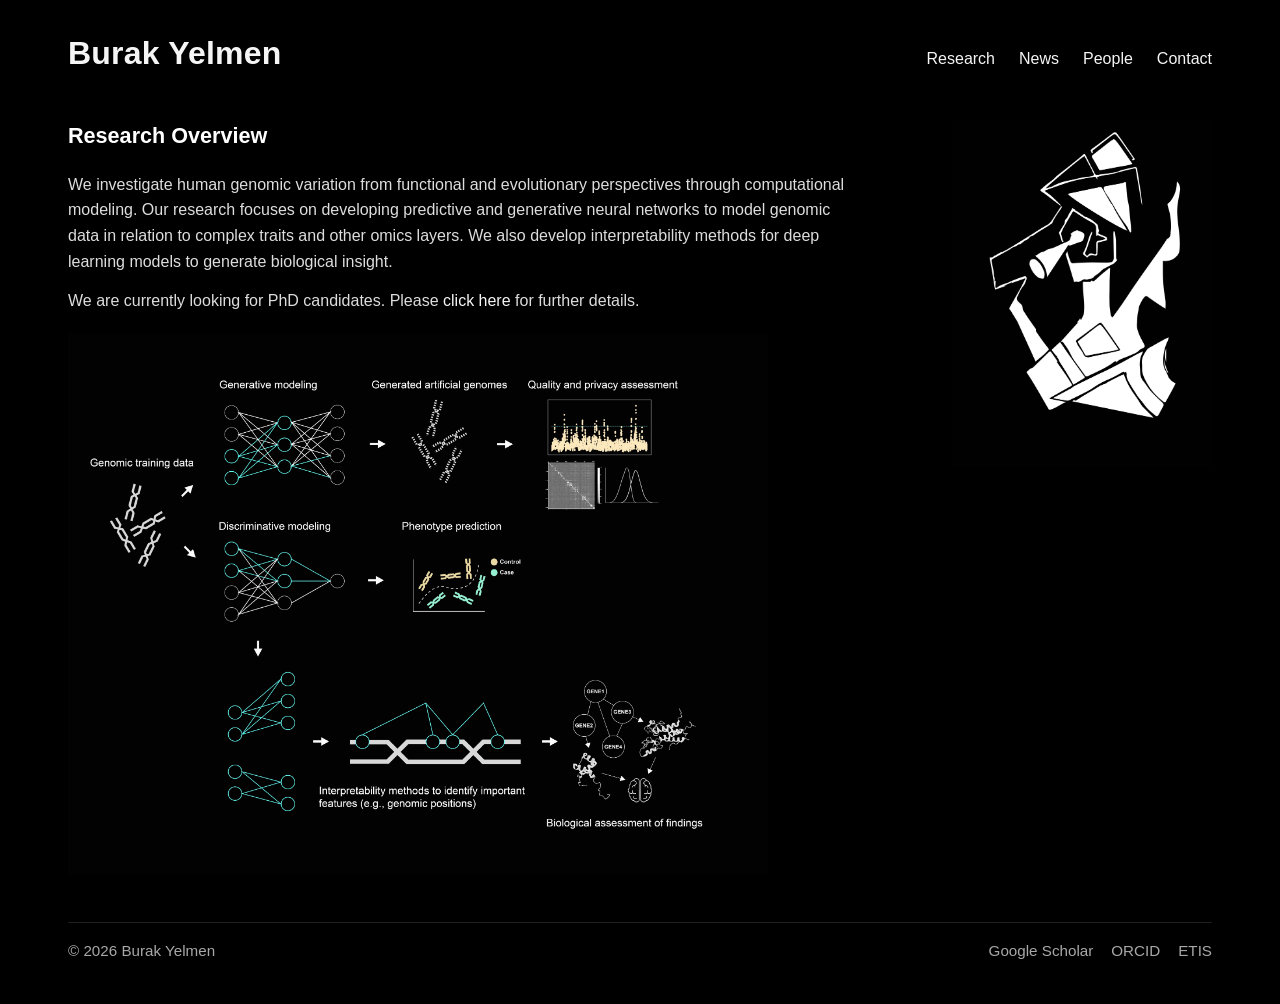
==== index.html @ 15c2dde2 "Initial website" ====
<!DOCTYPE html>
<html lang="en">
<head>
  <meta charset="UTF-8">
  <meta name="viewport" content="width=device-width, initial-scale=1.0">
  <title>Burak Yelmen</title>
  <link rel="stylesheet" href="style.css">
</head>
<body>
  <main class="container">
    <header class="topbar">
      <h1 class="site-title"><a href="index.html">Burak Yelmen</a></h1>
      <nav class="nav">
        <a href="research.html">Research</a>
        <a href="news.html">News</a>
        <a href="people.html">People</a>
        <a href="contact.html">Contact</a>
      </nav>
    </header>

<section class="main-grid">
  <div class="text-column">
    <h2>Research Overview</h2>
    <p>
      We investigate human genomic variation from functional and evolutionary perspectives through computational modeling. Our research focuses on developing predictive and generative neural networks to model genomic data in relation to complex traits and other omics layers. We also develop interpretability methods for deep learning models to generate biological insight.
    </p>
    <p>
      We are currently looking for PhD candidates. Please <a href="https://genomics.ut.ee/sites/default/files/2026-01/phd_position_announcement.pdf" target="_blank" rel="noopener noreferrer">click here</a> for further details.
    </p>

    <div class="bottom-image">
      <img src="images/figure2.jpg" alt="Additional figure">
    </div>
  </div>

  <div class="figure-column">
    <img src="images/figure.jpg" alt="Research figure">
  </div>
</section>

<footer class="footer">
  <div class="footer-content">
    <div>© 2026 Burak Yelmen</div>
    <div class="footer-links">
          <a href="https://scholar.google.com/citations?user=yWbDjxAAAAAJ&hl" target="_blank" rel="noopener noreferrer">Google Scholar</a>
          <a href="https://orcid.org/0000-0003-0731-0223" target="_blank" rel="noopener noreferrer">ORCID</a>
          <a href="https://www.etis.ee/CV/Burak_Yelmen001/eng" target="_blank" rel="noopener noreferrer">ETIS</a>
    </div>
  </div>
</footer>
  </main>
</body>
</html>
---- style.css ----
* {
  box-sizing: border-box;
}

body {
  margin: 0;
  background: #000;
  color: #f5f5f5;
  font-family: Arial, Helvetica, sans-serif;
  line-height: 1.6;
}

a {
  color: #f5f5f5;
  text-decoration: none;
}

a:hover {
  text-decoration: underline;
}

.container {
  max-width: 1200px;
  margin: 0 auto;
  padding: 28px 28px 40px;
  min-height: 100vh;
  display: flex;
  flex-direction: column;
}

.topbar {
  display: flex;
  justify-content: space-between;
  align-items: baseline;
  gap: 24px;
  margin-bottom: 40px;
}

.site-title {
  margin: 0;
  font-size: 2rem;
  font-weight: 700;
  letter-spacing: 0.2px;
}

.nav {
  display: flex;
  gap: 24px;
  flex-wrap: wrap;
}

.nav a {
  font-size: 1rem;
}

.main-grid {
  display: grid;
  grid-template-columns: 1.55fr 0.6fr;
  gap: 48px;
  align-items: start;
  flex: 1;
}

.text-column h2 {
  margin-top: 0;
  margin-bottom: 18px;
  font-size: 1.35rem;
  color: #ffffff;
}

.text-column p {
  margin: 0 0 14px 0;
  color: #dddddd;
  max-width: 100ch;
}

.figure-column {
  display: flex;
  justify-content: flex-end;
}

.figure-column img {
  width: 85%;
  max-width: 600px;
  height: auto;
  display: block;
  border: 0px solid #2a2a2a;
}

.footer {
  margin-top: 48px;
  padding-top: 16px;
  border-top: 1px solid #1f1f1f;
  color: #a8a8a8;
  font-size: 0.95rem;
}

.footer-content {
  display: flex;
  justify-content: space-between;
  align-items: center;
  gap: 20px;
  flex-wrap: wrap;
}

.footer-links {
  display: flex;
  gap: 18px;
  flex-wrap: wrap;
}

.footer-links a {
  color: #a8a8a8;
}

.footer-links a:hover {
  color: #ffffff;
}

@media (max-width: 900px) {
  .main-grid {
    grid-template-columns: 1fr;
    gap: 28px;
  }

  .figure-column {
    justify-content: flex-start;
  }

  .figure-column img {
    max-width: 420px;
  }
}

@media (max-width: 700px) {
  .container {
    padding: 22px 18px 28px;
  }

  .topbar {
    flex-direction: column;
    align-items: flex-start;
    margin-bottom: 28px;
  }

  .site-title {
    font-size: 1.75rem;
  }

  .nav {
    gap: 16px;
  }
}

.page-content {
  max-width: 900px;
}

.page-intro {
  color: #bfbfbf;
  margin-bottom: 32px;
}

.year-block {
  margin-bottom: 36px;
}

.year-block h3 {
  margin: 0 0 12px 0;
  font-size: 1.2rem;
  color: #ffffff;
  border-bottom: 1px solid #1f1f1f;
  padding-bottom: 8px;
}

.pub-list {
  list-style: none;
  padding: 0;
  margin: 0;
}

.pub-list li {
  margin: 0 0 16px 0;
  color: #dddddd;
}

.pub-list em {
  color: #f0f0f0;
}

.pub-list a {
  margin-left: 6px;
}

.person-entry {
  margin-bottom: 28px;
}

.person-entry p {
  margin: 0;
  color: #dddddd;
  line-height: 1.8;
}

.person-entry a {
  color: #f5f5f5;
  text-decoration: none;
  font-size: 1.05rem;
}

.person-entry a:hover {
  text-decoration: underline;
}

.news-list {
  list-style: none;
  padding: 0;
  margin: 0;
}

.news-list li {
  margin: 0 0 12px 0;
  color: #dddddd;
}


.bottom-image {
  margin-top: 20px;
}

.bottom-image img {
  width: 100%;
  max-width: 700px;
  height: auto;
  display: block;
  border: 0px solid #2a2a2a;
}
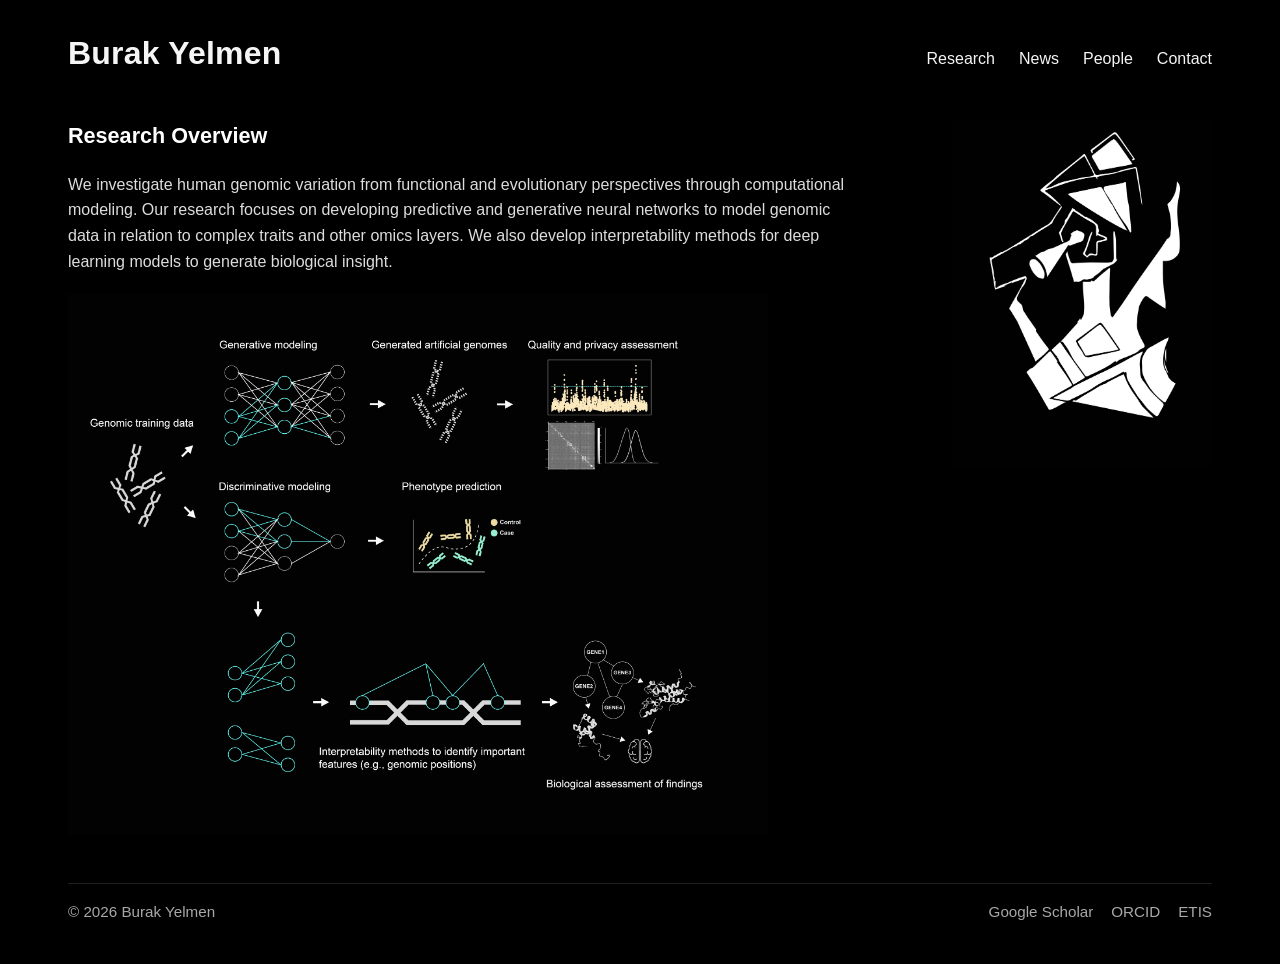
==== commit cf410b56: "Update index.html" ====
--- a/index.html
+++ b/index.html
@@ -24,9 +24,6 @@
     <p>
       We investigate human genomic variation from functional and evolutionary perspectives through computational modeling. Our research focuses on developing predictive and generative neural networks to model genomic data in relation to complex traits and other omics layers. We also develop interpretability methods for deep learning models to generate biological insight.
     </p>
-    <p>
-      We are currently looking for PhD candidates. Please <a href="https://genomics.ut.ee/sites/default/files/2026-01/phd_position_announcement.pdf" target="_blank" rel="noopener noreferrer">click here</a> for further details.
-    </p>
 
     <div class="bottom-image">
       <img src="images/figure2.jpg" alt="Additional figure">
@@ -50,4 +47,4 @@
 </footer>
   </main>
 </body>
-</html>+</html>
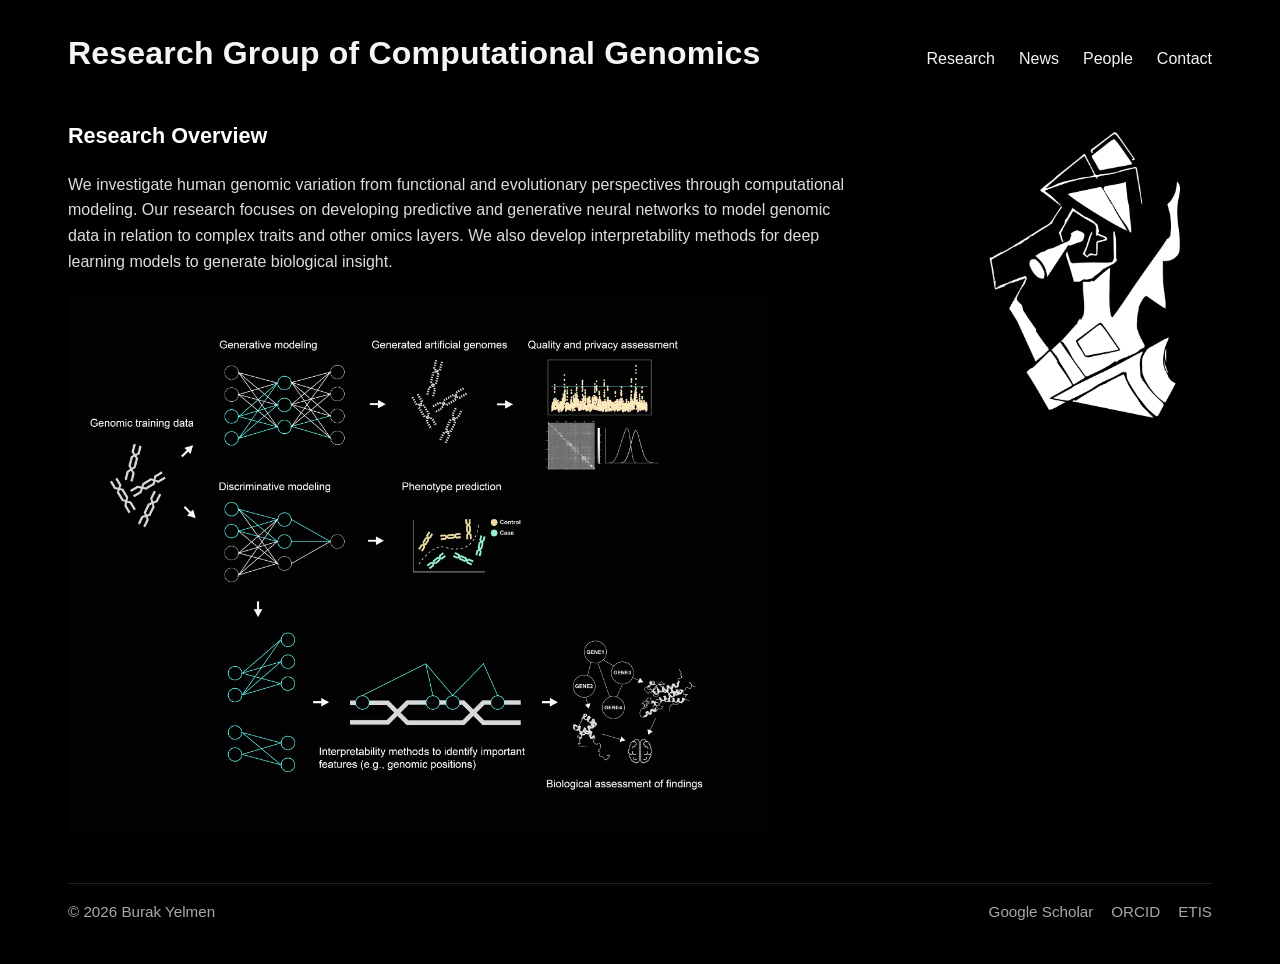
==== commit 1e3439e8: "Update site title in index.html" ====
--- a/index.html
+++ b/index.html
@@ -3,13 +3,13 @@
 <head>
   <meta charset="UTF-8">
   <meta name="viewport" content="width=device-width, initial-scale=1.0">
-  <title>Burak Yelmen</title>
+  <title>Research Group of Computational Genomics</title>
   <link rel="stylesheet" href="style.css">
 </head>
 <body>
   <main class="container">
     <header class="topbar">
-      <h1 class="site-title"><a href="index.html">Burak Yelmen</a></h1>
+      <h1 class="site-title"><a href="index.html">Research Group of Computational Genomics</a></h1>
       <nav class="nav">
         <a href="research.html">Research</a>
         <a href="news.html">News</a>
